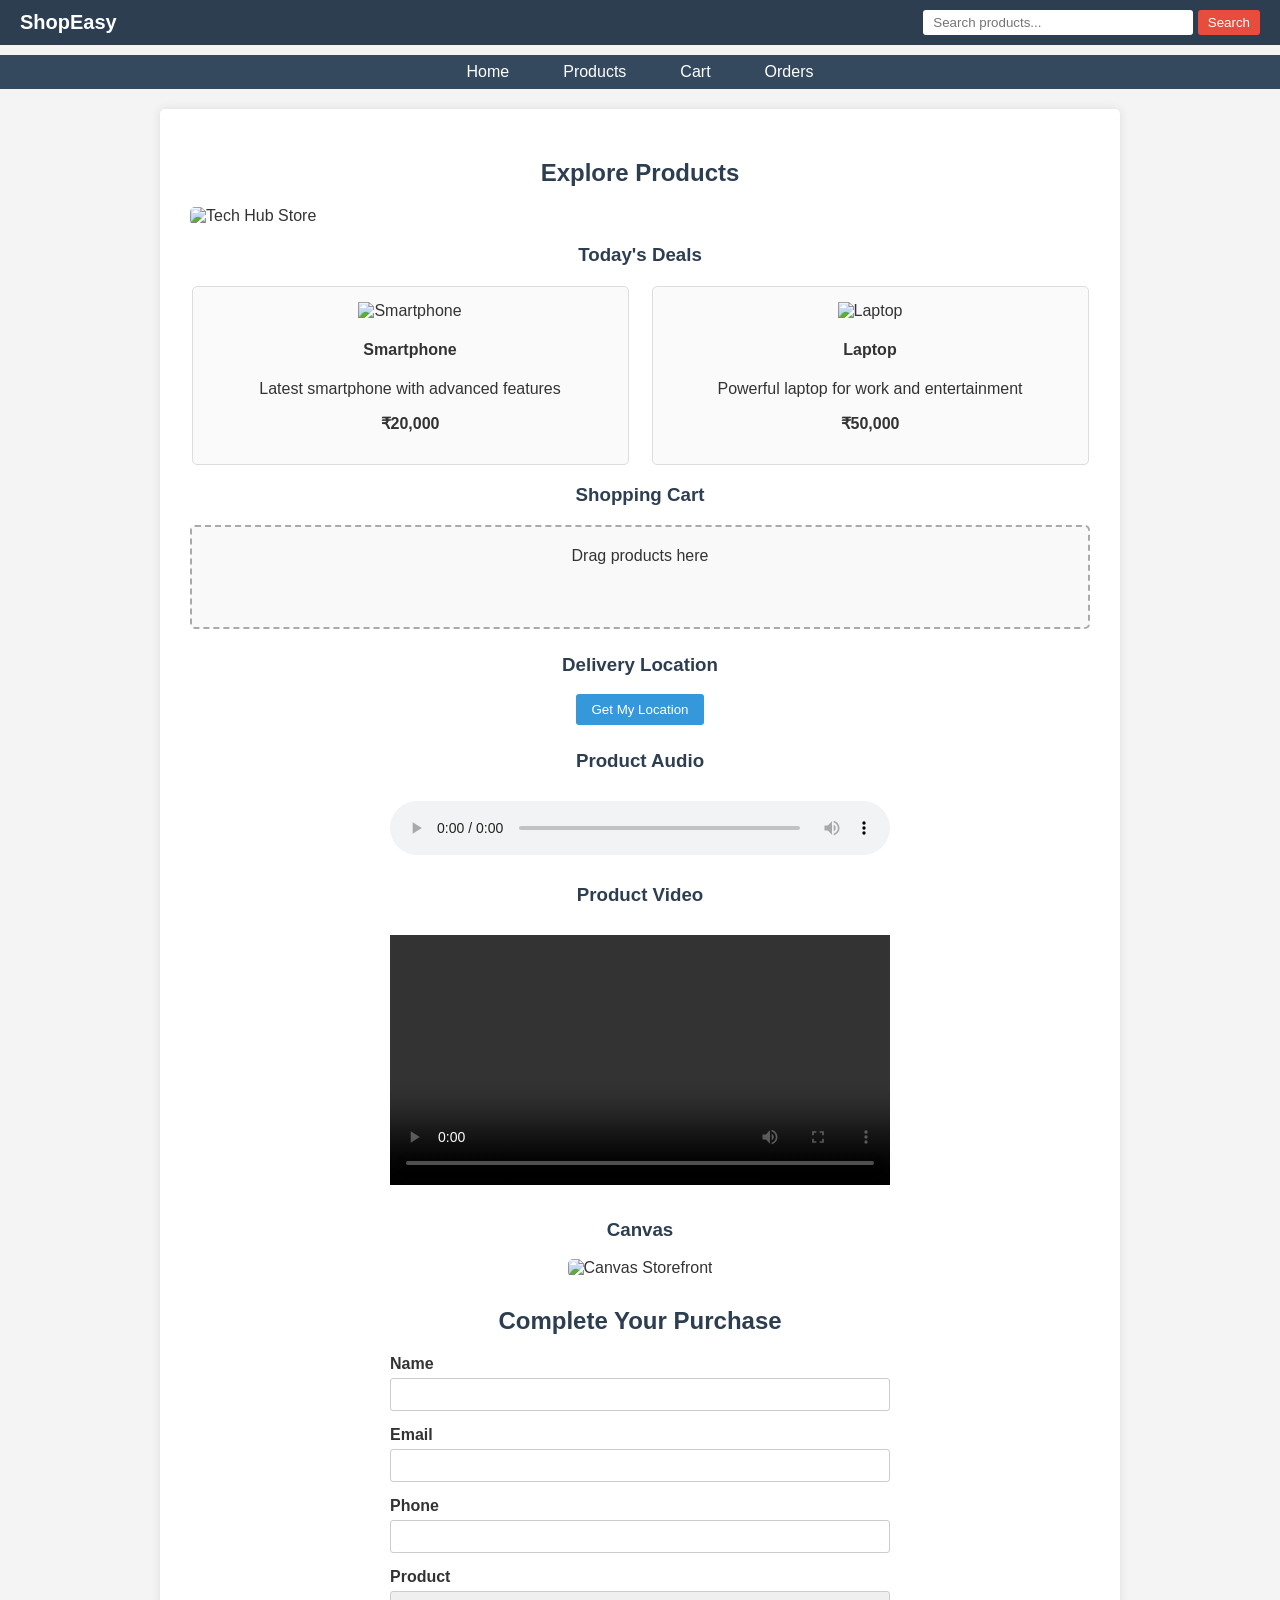
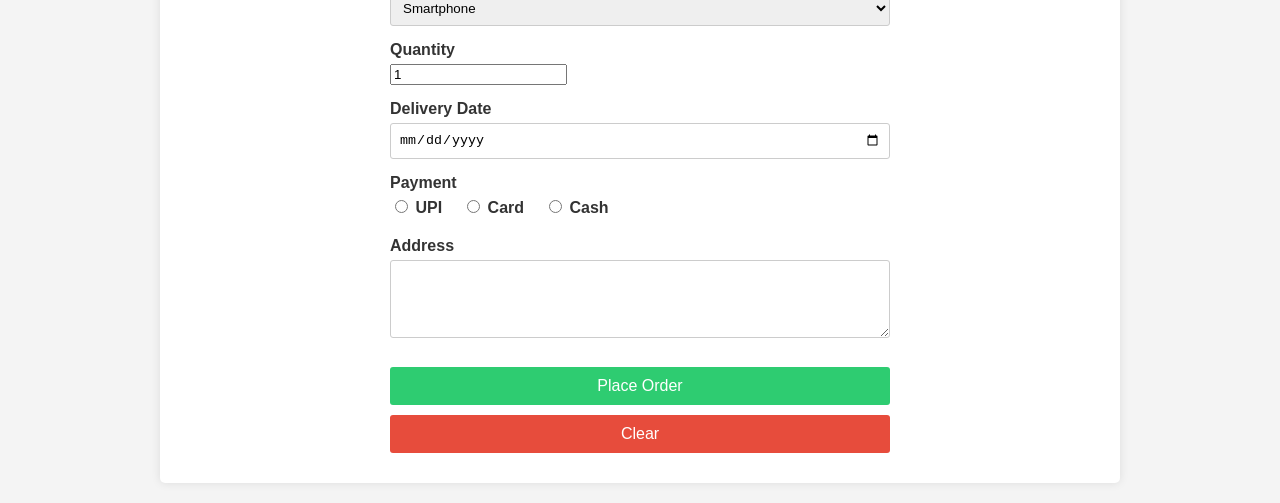
==== index.html @ b391501a "Add files via upload" ====
<!DOCTYPE html>
<html lang="en">
<head>
    <meta charset="UTF-8">
    <title>ShopEasy - Online Shopping System</title>
    <link rel="stylesheet" href="style.css">
</head>
<body>

    <header>
        <div class="logo">ShopEasy</div>
        <div class="search-bar">
            <input type="text" placeholder="Search products...">
            <button>Search</button>
        </div>
    </header>

    <nav>
        <ul>
            <li><a href="#">Home</a></li>
            <li><a href="#">Products</a></li>
            <li><a href="#">Cart</a></li>
            <li><a href="#">Orders</a></li>
        </ul>
    </nav>

    <div class="container">
        <h2>Explore Products</h2>
        <div class="banner">
            <img src="https://images.unsplash.com/photo-1555529771-835f59fc5efe?auto=format&fit=crop&w=900&q=80" alt="Tech Hub Store">
        </div>

        <h3>Today's Deals</h3>
        <div class="deals-container">
            <div class="deal-card" draggable="true">
                <img src="https://images.unsplash.com/photo-1511707171634-5f897ff02aa9?auto=format&fit=crop&w=300&q=80" alt="Smartphone">
                <h4>Smartphone</h4>
                <p>Latest smartphone with advanced features</p>
                <p><strong>₹20,000</strong></p>
            </div>
            <div class="deal-card" draggable="true">
                <img src="https://images.unsplash.com/photo-1517336714731-489689fd1ca8?auto=format&fit=crop&w=300&q=80" alt="Laptop">
                <h4>Laptop</h4>
                <p>Powerful laptop for work and entertainment</p>
                <p><strong>₹50,000</strong></p>
            </div>
        </div>

        <h3>Shopping Cart</h3>
        <div class="cart-box">
            Drag products here
        </div>

        <div class="location-section">
            <h3>Delivery Location</h3>
            <button class="location-btn" onclick="getLocation()">Get My Location</button>
            <p id="location-coords"></p>
        </div>

        <div class="audio-section">
            <h3>Product Audio</h3>
            <audio controls>
                <source src="https://www.soundhelix.com/examples/mp3/SoundHelix-Song-1.mp3" type="audio/mpeg">
                Your browser does not support the audio element.
            </audio>
        </div>

        <div class="video-section">
            <h3>Product Video</h3>
            <video controls>
                <source src="https://www.w3schools.com/html/mov_bbb.mp4" type="video/mp4">
                Your browser does not support the video tag.
            </video>
        </div>

        <div class="canvas-section">
            <h3>Canvas</h3>
            <img src="https://images.unsplash.com/photo-1555529771-835f59fc5efe?auto=format&fit=crop&w=700&q=80" alt="Canvas Storefront" style="width: 100%; border-radius: 5px;">
        </div>

        <h2>Complete Your Purchase</h2>
        <form class="purchase-form">
            <div class="form-group">
                <label>Name</label>
                <input type="text" required>
            </div>
            <div class="form-group">
                <label>Email</label>
                <input type="email" required>
            </div>
            <div class="form-group">
                <label>Phone</label>
                <input type="tel" pattern="[0-9]{10}" required>
            </div>
            <div class="form-group">
                <label>Product</label>
                <select>
                    <option>Smartphone</option>
                    <option>Laptop</option>
                </select>
            </div>
            <div class="form-group">
                <label>Quantity</label>
                <input type="number" min="1" value="1">
            </div>
            <div class="form-group">
                <label>Delivery Date</label>
                <input type="date">
            </div>
            <div class="form-group">
                <label>Payment</label>
                <div class="radio-group">
                    <label><input type="radio" name="payment"> UPI</label>
                    <label><input type="radio" name="payment"> Card</label>
                    <label><input type="radio" name="payment"> Cash</label>
                </div>
            </div>
            <div class="form-group">
                <label>Address</label>
                <textarea rows="4"></textarea>
            </div>
            <button type="submit" class="btn-submit">Place Order</button>
            <button type="reset" class="btn-clear">Clear</button>
        </form>
    </div>

    <script>
        function getLocation() {
            if (navigator.geolocation) {
                navigator.geolocation.getCurrentPosition(function(position) {
                    document.getElementById("location-coords").innerHTML = 
                        "Latitude: " + position.coords.latitude + "<br>Longitude: " + position.coords.longitude;
                });
            } else {
                alert("Geolocation is not supported by this browser.");
            }
        }
    </script>
</body>
</html>
---- style.css ----
/* ShopEasy Stylesheet */
body {
    font-family: Arial, sans-serif;
    margin: 0;
    padding: 0;
    background-color: #f4f4f4;
    color: #333;
}

header {
    background-color: #2c3e50;
    color: #fff;
    padding: 10px 20px;
    display: flex;
    justify-content: space-between;
    align-items: center;
}

.logo {
    font-size: 20px;
    font-weight: bold;
}

.search-bar input {
    padding: 5px 10px;
    width: 250px;
    border: none;
    border-radius: 3px;
}

.search-bar button {
    padding: 5px 10px;
    background-color: #e74c3c;
    color: white;
    border: none;
    border-radius: 3px;
    cursor: pointer;
}

nav ul {
    list-style: none;
    padding: 0;
    margin: 10px 0 0 0;
    display: flex;
    justify-content: center;
    background-color: #34495e;
}

nav ul li {
    margin: 0 15px;
}

nav ul li a {
    color: white;
    text-decoration: none;
    padding: 8px 12px;
    display: block;
}

nav ul li a:hover {
    background-color: #2c3e50;
}

.container {
    max-width: 900px;
    margin: 20px auto;
    background: #fff;
    padding: 30px;
    border-radius: 5px;
    box-shadow: 0 0 10px rgba(0,0,0,0.1);
}

h2, h3 {
    text-align: center;
    color: #2c3e50;
}

.banner img {
    width: 100%;
    max-height: 350px;
    object-fit: cover;
    border-radius: 5px;
}

.deals-container {
    display: flex;
    justify-content: space-around;
    gap: 20px;
    margin-top: 20px;
}

.deal-card {
    border: 1px solid #ddd;
    padding: 15px;
    text-align: center;
    border-radius: 5px;
    width: 45%;
    background: #fafafa;
}

.deal-card img {
    width: 100px;
    height: 100px;
    object-fit: contain;
}

.cart-box {
    border: 2px dashed #aaa;
    padding: 20px;
    text-align: center;
    min-height: 60px;
    background: #f9f9f9;
    margin-bottom: 15px;
    border-radius: 5px;
}

.location-section, .audio-section, .video-section {
    margin: 25px 0;
    text-align: center;
}

button.location-btn {
    padding: 8px 15px;
    background-color: #3498db;
    color: white;
    border: none;
    border-radius: 3px;
    cursor: pointer;
}

button.location-btn:hover {
    background-color: #2980b9;
}

audio, video {
    width: 100%;
    max-width: 500px;
    margin-top: 10px;
}

.canvas-section {
    text-align: center;
    margin: 30px 0;
}

.purchase-form {
    max-width: 500px;
    margin: 0 auto;
}

.form-group {
    margin-bottom: 15px;
}

.form-group label {
    display: block;
    margin-bottom: 5px;
    font-weight: bold;
}

.form-group input[type="text"],
.form-group input[type="email"],
.form-group input[type="tel"],
.form-group input[type="date"],
.form-group select,
.form-group textarea {
    width: 100%;
    padding: 8px;
    border: 1px solid #ccc;
    border-radius: 3px;
    box-sizing: border-box;
}

.radio-group {
    display: flex;
    gap: 20px;
}

.btn-submit, .btn-clear {
    width: 100%;
    padding: 10px;
    border: none;
    border-radius: 3px;
    font-size: 16px;
    cursor: pointer;
    margin-top: 10px;
}

.btn-submit {
    background-color: #2ecc71;
    color: white;
}

.btn-submit:hover {
    background-color: #27ae60;
}

.btn-clear {
    background-color: #e74c3c;
    color: white;
}

.btn-clear:hover {
    background-color: #c0392b;
}
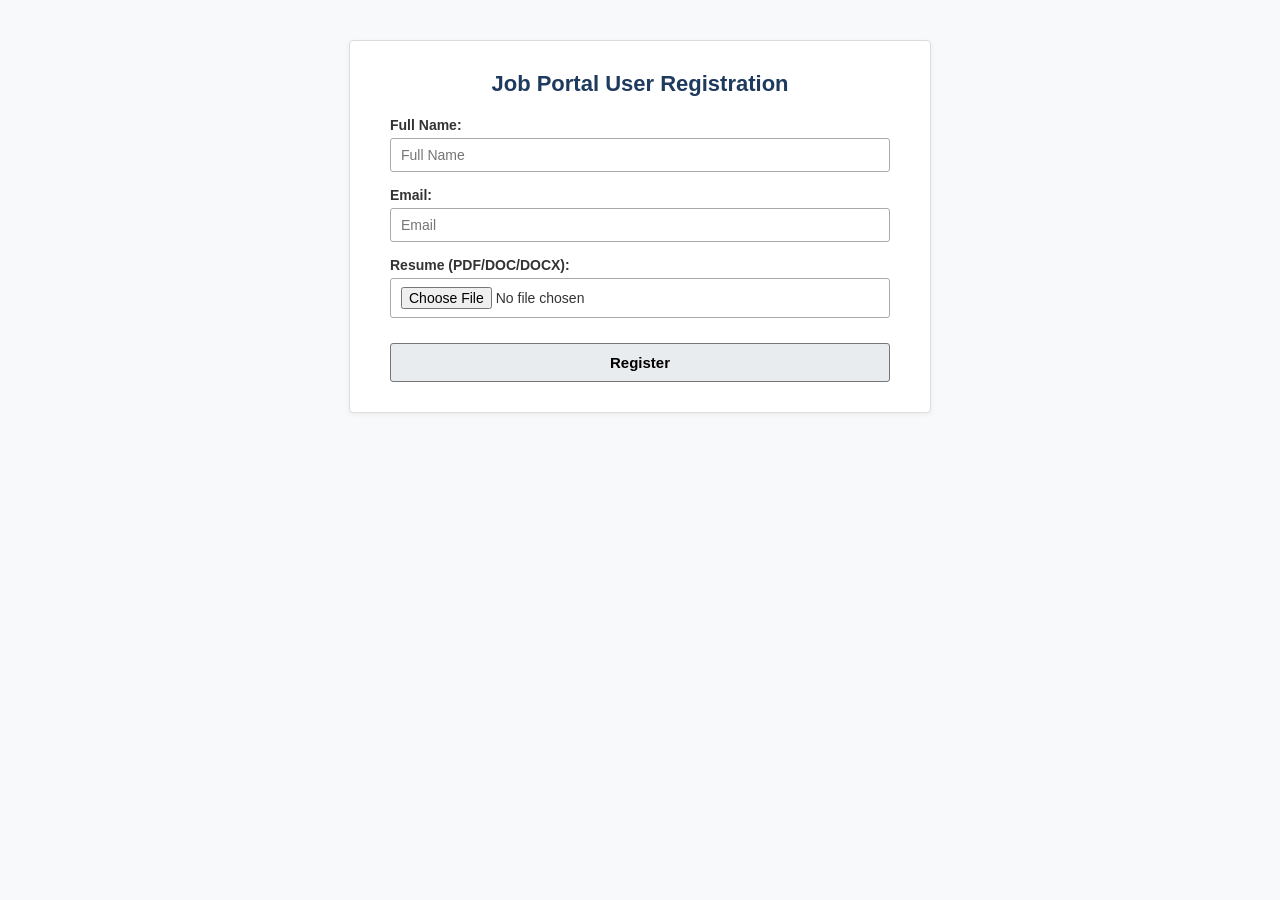
==== commit 44ae38d8: "Add files via upload" ====
--- a/index.html
+++ b/index.html
@@ -2,139 +2,33 @@
 <html lang="en">
 <head>
     <meta charset="UTF-8">
-    <title>ShopEasy - Online Shopping System</title>
+    <title>Job Portal User Registration</title>
     <link rel="stylesheet" href="style.css">
 </head>
 <body>
 
-    <header>
-        <div class="logo">ShopEasy</div>
-        <div class="search-bar">
-            <input type="text" placeholder="Search products...">
-            <button>Search</button>
+<div class="container">
+    <h2>Job Portal User Registration</h2>
+    <form id="registrationForm" onsubmit="return validateForm()">
+        <div class="form-group">
+            <label for="name">Full Name:</label>
+            <input type="text" id="name" placeholder="Full Name" required>
         </div>
-    </header>
+        
+        <div class="form-group">
+            <label for="email">Email:</label>
+            <input type="email" id="email" placeholder="Email" required>
+        </div>
+        
+        <div class="form-group">
+            <label for="resume">Resume (PDF/DOC/DOCX):</label>
+            <input type="file" id="resume" required>
+        </div>
+        
+        <button type="submit">Register</button>
+    </form>
+</div>
 
-    <nav>
-        <ul>
-            <li><a href="#">Home</a></li>
-            <li><a href="#">Products</a></li>
-            <li><a href="#">Cart</a></li>
-            <li><a href="#">Orders</a></li>
-        </ul>
-    </nav>
-
-    <div class="container">
-        <h2>Explore Products</h2>
-        <div class="banner">
-            <img src="https://images.unsplash.com/photo-1555529771-835f59fc5efe?auto=format&fit=crop&w=900&q=80" alt="Tech Hub Store">
-        </div>
-
-        <h3>Today's Deals</h3>
-        <div class="deals-container">
-            <div class="deal-card" draggable="true">
-                <img src="https://images.unsplash.com/photo-1511707171634-5f897ff02aa9?auto=format&fit=crop&w=300&q=80" alt="Smartphone">
-                <h4>Smartphone</h4>
-                <p>Latest smartphone with advanced features</p>
-                <p><strong>₹20,000</strong></p>
-            </div>
-            <div class="deal-card" draggable="true">
-                <img src="https://images.unsplash.com/photo-1517336714731-489689fd1ca8?auto=format&fit=crop&w=300&q=80" alt="Laptop">
-                <h4>Laptop</h4>
-                <p>Powerful laptop for work and entertainment</p>
-                <p><strong>₹50,000</strong></p>
-            </div>
-        </div>
-
-        <h3>Shopping Cart</h3>
-        <div class="cart-box">
-            Drag products here
-        </div>
-
-        <div class="location-section">
-            <h3>Delivery Location</h3>
-            <button class="location-btn" onclick="getLocation()">Get My Location</button>
-            <p id="location-coords"></p>
-        </div>
-
-        <div class="audio-section">
-            <h3>Product Audio</h3>
-            <audio controls>
-                <source src="https://www.soundhelix.com/examples/mp3/SoundHelix-Song-1.mp3" type="audio/mpeg">
-                Your browser does not support the audio element.
-            </audio>
-        </div>
-
-        <div class="video-section">
-            <h3>Product Video</h3>
-            <video controls>
-                <source src="https://www.w3schools.com/html/mov_bbb.mp4" type="video/mp4">
-                Your browser does not support the video tag.
-            </video>
-        </div>
-
-        <div class="canvas-section">
-            <h3>Canvas</h3>
-            <img src="https://images.unsplash.com/photo-1555529771-835f59fc5efe?auto=format&fit=crop&w=700&q=80" alt="Canvas Storefront" style="width: 100%; border-radius: 5px;">
-        </div>
-
-        <h2>Complete Your Purchase</h2>
-        <form class="purchase-form">
-            <div class="form-group">
-                <label>Name</label>
-                <input type="text" required>
-            </div>
-            <div class="form-group">
-                <label>Email</label>
-                <input type="email" required>
-            </div>
-            <div class="form-group">
-                <label>Phone</label>
-                <input type="tel" pattern="[0-9]{10}" required>
-            </div>
-            <div class="form-group">
-                <label>Product</label>
-                <select>
-                    <option>Smartphone</option>
-                    <option>Laptop</option>
-                </select>
-            </div>
-            <div class="form-group">
-                <label>Quantity</label>
-                <input type="number" min="1" value="1">
-            </div>
-            <div class="form-group">
-                <label>Delivery Date</label>
-                <input type="date">
-            </div>
-            <div class="form-group">
-                <label>Payment</label>
-                <div class="radio-group">
-                    <label><input type="radio" name="payment"> UPI</label>
-                    <label><input type="radio" name="payment"> Card</label>
-                    <label><input type="radio" name="payment"> Cash</label>
-                </div>
-            </div>
-            <div class="form-group">
-                <label>Address</label>
-                <textarea rows="4"></textarea>
-            </div>
-            <button type="submit" class="btn-submit">Place Order</button>
-            <button type="reset" class="btn-clear">Clear</button>
-        </form>
-    </div>
-
-    <script>
-        function getLocation() {
-            if (navigator.geolocation) {
-                navigator.geolocation.getCurrentPosition(function(position) {
-                    document.getElementById("location-coords").innerHTML = 
-                        "Latitude: " + position.coords.latitude + "<br>Longitude: " + position.coords.longitude;
-                });
-            } else {
-                alert("Geolocation is not supported by this browser.");
-            }
-        }
-    </script>
+<script src="script.js"></script>
 </body>
 </html>
--- a/style.css
+++ b/style.css
@@ -1,205 +1,62 @@
-/* ShopEasy Stylesheet */
 body {
     font-family: Arial, sans-serif;
-    margin: 0;
-    padding: 0;
-    background-color: #f4f4f4;
+    background-color: #f7f9fa;
+    margin: 40px;
     color: #333;
 }
 
-header {
-    background-color: #2c3e50;
-    color: #fff;
-    padding: 10px 20px;
-    display: flex;
-    justify-content: space-between;
-    align-items: center;
+.container {
+    max-width: 500px;
+    margin: 0 auto;
+    background: #ffffff;
+    padding: 30px 40px;
+    border: 1px solid #dcdcdc;
+    box-shadow: 0 2px 5px rgba(0,0,0,0.05);
+    border-radius: 4px;
 }
 
-.logo {
-    font-size: 20px;
-    font-weight: bold;
-}
-
-.search-bar input {
-    padding: 5px 10px;
-    width: 250px;
-    border: none;
-    border-radius: 3px;
-}
-
-.search-bar button {
-    padding: 5px 10px;
-    background-color: #e74c3c;
-    color: white;
-    border: none;
-    border-radius: 3px;
-    cursor: pointer;
-}
-
-nav ul {
-    list-style: none;
-    padding: 0;
-    margin: 10px 0 0 0;
-    display: flex;
-    justify-content: center;
-    background-color: #34495e;
-}
-
-nav ul li {
-    margin: 0 15px;
-}
-
-nav ul li a {
-    color: white;
-    text-decoration: none;
-    padding: 8px 12px;
-    display: block;
-}
-
-nav ul li a:hover {
-    background-color: #2c3e50;
-}
-
-.container {
-    max-width: 900px;
-    margin: 20px auto;
-    background: #fff;
-    padding: 30px;
-    border-radius: 5px;
-    box-shadow: 0 0 10px rgba(0,0,0,0.1);
-}
-
-h2, h3 {
+h2 {
+    color: #1e3a5f;
+    margin-top: 0;
+    margin-bottom: 20px;
+    font-size: 22px;
     text-align: center;
-    color: #2c3e50;
-}
-
-.banner img {
-    width: 100%;
-    max-height: 350px;
-    object-fit: cover;
-    border-radius: 5px;
-}
-
-.deals-container {
-    display: flex;
-    justify-content: space-around;
-    gap: 20px;
-    margin-top: 20px;
-}
-
-.deal-card {
-    border: 1px solid #ddd;
-    padding: 15px;
-    text-align: center;
-    border-radius: 5px;
-    width: 45%;
-    background: #fafafa;
-}
-
-.deal-card img {
-    width: 100px;
-    height: 100px;
-    object-fit: contain;
-}
-
-.cart-box {
-    border: 2px dashed #aaa;
-    padding: 20px;
-    text-align: center;
-    min-height: 60px;
-    background: #f9f9f9;
-    margin-bottom: 15px;
-    border-radius: 5px;
-}
-
-.location-section, .audio-section, .video-section {
-    margin: 25px 0;
-    text-align: center;
-}
-
-button.location-btn {
-    padding: 8px 15px;
-    background-color: #3498db;
-    color: white;
-    border: none;
-    border-radius: 3px;
-    cursor: pointer;
-}
-
-button.location-btn:hover {
-    background-color: #2980b9;
-}
-
-audio, video {
-    width: 100%;
-    max-width: 500px;
-    margin-top: 10px;
-}
-
-.canvas-section {
-    text-align: center;
-    margin: 30px 0;
-}
-
-.purchase-form {
-    max-width: 500px;
-    margin: 0 auto;
 }
 
 .form-group {
     margin-bottom: 15px;
 }
 
-.form-group label {
+label {
     display: block;
     margin-bottom: 5px;
+    font-size: 14px;
     font-weight: bold;
 }
 
-.form-group input[type="text"],
-.form-group input[type="email"],
-.form-group input[type="tel"],
-.form-group input[type="date"],
-.form-group select,
-.form-group textarea {
+input[type="text"],
+input[type="email"],
+input[type="file"] {
     width: 100%;
-    padding: 8px;
-    border: 1px solid #ccc;
+    padding: 8px 10px;
+    border: 1px solid #aaa;
     border-radius: 3px;
     box-sizing: border-box;
+    font-size: 14px;
 }
 
-.radio-group {
-    display: flex;
-    gap: 20px;
-}
-
-.btn-submit, .btn-clear {
+button {
     width: 100%;
     padding: 10px;
-    border: none;
+    border: 1px solid #777;
     border-radius: 3px;
-    font-size: 16px;
+    background-color: #e9ecef;
     cursor: pointer;
+    font-size: 15px;
+    font-weight: bold;
     margin-top: 10px;
 }
 
-.btn-submit {
-    background-color: #2ecc71;
-    color: white;
+button:hover {
+    background-color: #dde0e3;
 }
-
-.btn-submit:hover {
-    background-color: #27ae60;
-}
-
-.btn-clear {
-    background-color: #e74c3c;
-    color: white;
-}
-
-.btn-clear:hover {
-    background-color: #c0392b;
-}
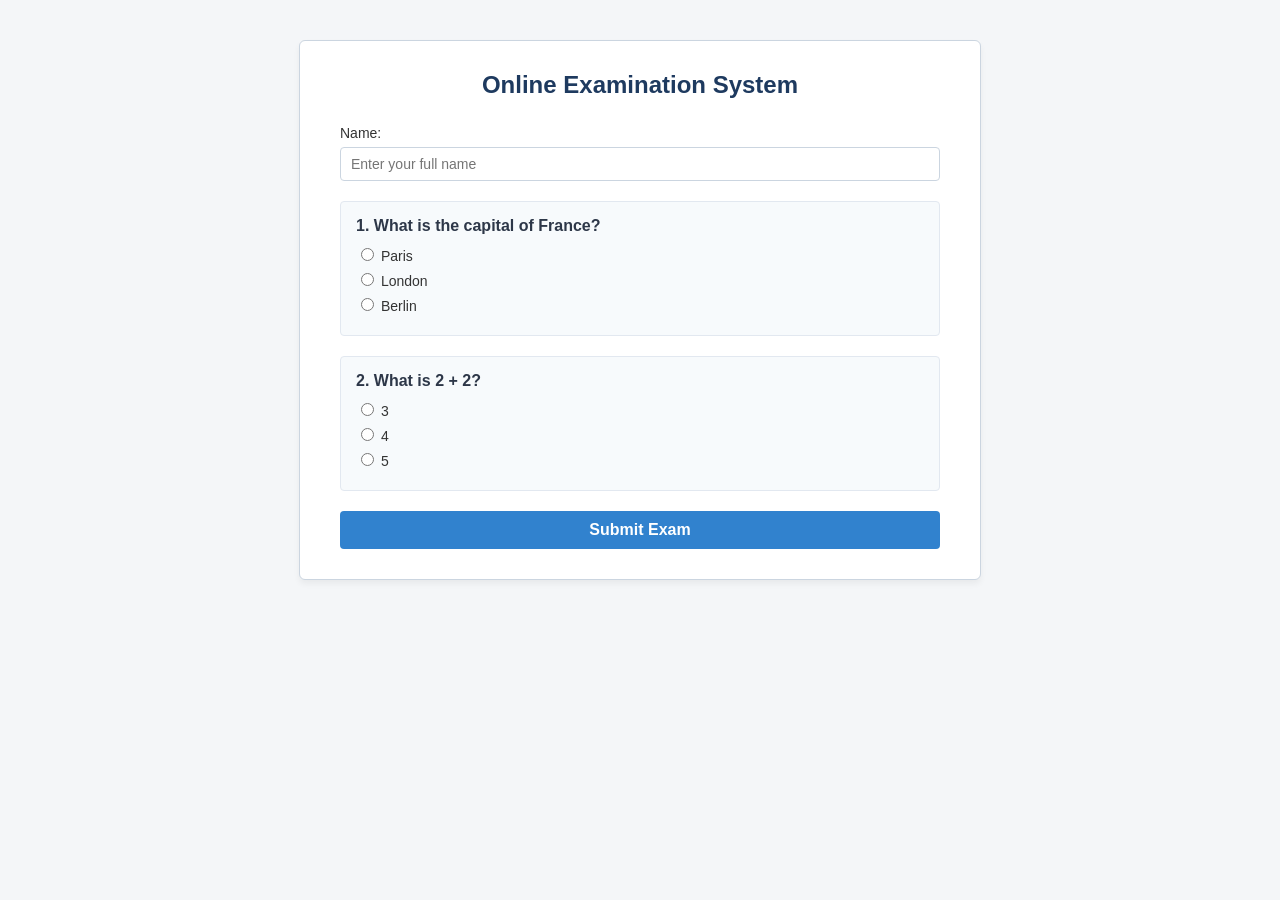
==== commit bf10bfcc: "Add files via upload" ====
--- a/index.html
+++ b/index.html
@@ -2,33 +2,34 @@
 <html lang="en">
 <head>
     <meta charset="UTF-8">
-    <title>Job Portal User Registration</title>
+    <title>Online Examination System</title>
     <link rel="stylesheet" href="style.css">
 </head>
 <body>
+    <div class="container">
+        <h2>Online Examination System</h2>
+        <form action="ExamServlet" method="post">
+            <div class="form-group">
+                <label for="username">Name:</label>
+                <input type="text" id="username" name="username" placeholder="Enter your full name" required>
+            </div>
 
-<div class="container">
-    <h2>Job Portal User Registration</h2>
-    <form id="registrationForm" onsubmit="return validateForm()">
-        <div class="form-group">
-            <label for="name">Full Name:</label>
-            <input type="text" id="name" placeholder="Full Name" required>
-        </div>
-        
-        <div class="form-group">
-            <label for="email">Email:</label>
-            <input type="email" id="email" placeholder="Email" required>
-        </div>
-        
-        <div class="form-group">
-            <label for="resume">Resume (PDF/DOC/DOCX):</label>
-            <input type="file" id="resume" required>
-        </div>
-        
-        <button type="submit">Register</button>
-    </form>
-</div>
+            <div class="question-block">
+                <p><strong>1. What is the capital of France?</strong></p>
+                <label><input type="radio" name="q1" value="Paris" required> Paris</label><br>
+                <label><input type="radio" name="q1" value="London"> London</label><br>
+                <label><input type="radio" name="q1" value="Berlin"> Berlin</label>
+            </div>
 
-<script src="script.js"></script>
+            <div class="question-block">
+                <p><strong>2. What is 2 + 2?</strong></p>
+                <label><input type="radio" name="q2" value="3" required> 3</label><br>
+                <label><input type="radio" name="q2" value="4"> 4</label><br>
+                <label><input type="radio" name="q2" value="5"> 5</label>
+            </div>
+
+            <button type="submit" class="submit-btn">Submit Exam</button>
+        </form>
+    </div>
 </body>
 </html>
--- a/style.css
+++ b/style.css
@@ -1,62 +1,82 @@
 body {
     font-family: Arial, sans-serif;
-    background-color: #f7f9fa;
-    margin: 40px;
+    background-color: #f4f6f8;
+    margin: 0;
+    padding: 40px;
     color: #333;
 }
 
 .container {
-    max-width: 500px;
+    max-width: 600px;
     margin: 0 auto;
     background: #ffffff;
     padding: 30px 40px;
-    border: 1px solid #dcdcdc;
-    box-shadow: 0 2px 5px rgba(0,0,0,0.05);
-    border-radius: 4px;
+    border: 1px solid #cbd5e0;
+    box-shadow: 0 4px 6px rgba(0, 0, 0, 0.05);
+    border-radius: 6px;
 }
 
 h2 {
     color: #1e3a5f;
+    text-align: center;
     margin-top: 0;
-    margin-bottom: 20px;
-    font-size: 22px;
-    text-align: center;
+    margin-bottom: 25px;
+    font-size: 24px;
 }
 
 .form-group {
-    margin-bottom: 15px;
+    margin-bottom: 20px;
 }
 
 label {
-    display: block;
-    margin-bottom: 5px;
     font-size: 14px;
-    font-weight: bold;
+    font-weight: 500;
 }
 
-input[type="text"],
-input[type="email"],
-input[type="file"] {
+input[type="text"] {
     width: 100%;
     padding: 8px 10px;
-    border: 1px solid #aaa;
-    border-radius: 3px;
+    margin-top: 5px;
+    border: 1px solid #cbd5e0;
+    border-radius: 4px;
     box-sizing: border-box;
     font-size: 14px;
 }
 
-button {
+.question-block {
+    margin-bottom: 20px;
+    padding: 15px;
+    background-color: #f7fafc;
+    border: 1px solid #e2e8f0;
+    border-radius: 4px;
+}
+
+.question-block p {
+    margin-top: 0;
+    margin-bottom: 10px;
+    color: #2d3748;
+}
+
+.question-block label {
+    display: inline-block;
+    margin-bottom: 6px;
+    font-weight: normal;
+    cursor: pointer;
+}
+
+.submit-btn {
     width: 100%;
     padding: 10px;
-    border: 1px solid #777;
-    border-radius: 3px;
-    background-color: #e9ecef;
+    background-color: #3182ce;
+    color: white;
+    border: none;
+    border-radius: 4px;
+    font-size: 16px;
+    font-weight: bold;
     cursor: pointer;
-    font-size: 15px;
-    font-weight: bold;
-    margin-top: 10px;
+    transition: background-color 0.2s;
 }
 
-button:hover {
-    background-color: #dde0e3;
+.submit-btn:hover {
+    background-color: #2b6cb0;
 }
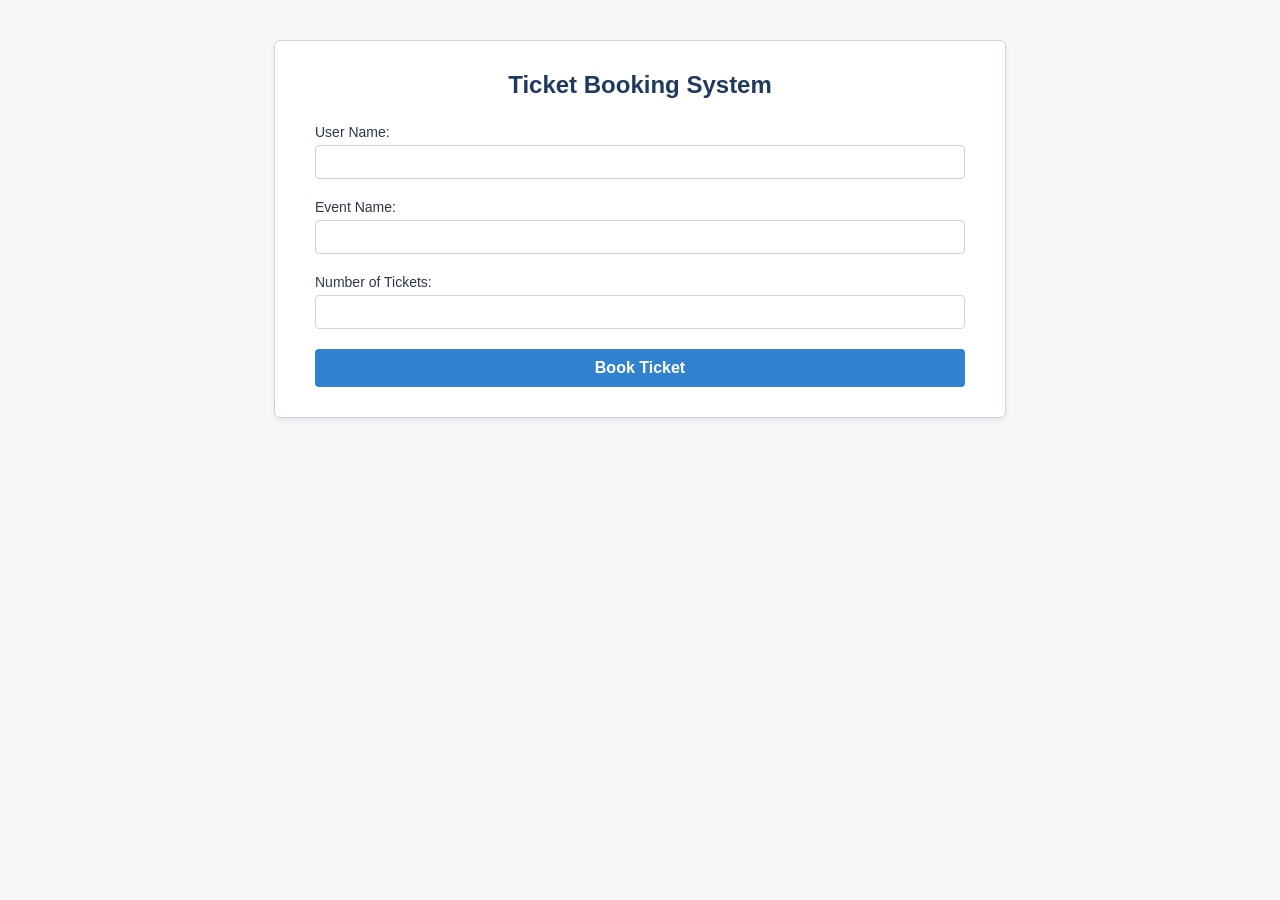
==== commit 291469c6: "Add files via upload" ====
--- a/index.html
+++ b/index.html
@@ -2,33 +2,29 @@
 <html lang="en">
 <head>
     <meta charset="UTF-8">
-    <title>Online Examination System</title>
+    <title>Ticket Booking System</title>
     <link rel="stylesheet" href="style.css">
 </head>
 <body>
     <div class="container">
-        <h2>Online Examination System</h2>
-        <form action="ExamServlet" method="post">
+        <h2>Ticket Booking System</h2>
+        <form action="TicketServlet" method="post">
             <div class="form-group">
-                <label for="username">Name:</label>
-                <input type="text" id="username" name="username" placeholder="Enter your full name" required>
+                <label for="user_name">User Name:</label>
+                <input type="text" id="user_name" name="user_name" required>
             </div>
-
-            <div class="question-block">
-                <p><strong>1. What is the capital of France?</strong></p>
-                <label><input type="radio" name="q1" value="Paris" required> Paris</label><br>
-                <label><input type="radio" name="q1" value="London"> London</label><br>
-                <label><input type="radio" name="q1" value="Berlin"> Berlin</label>
+            
+            <div class="form-group">
+                <label for="event_name">Event Name:</label>
+                <input type="text" id="event_name" name="event_name" required>
             </div>
-
-            <div class="question-block">
-                <p><strong>2. What is 2 + 2?</strong></p>
-                <label><input type="radio" name="q2" value="3" required> 3</label><br>
-                <label><input type="radio" name="q2" value="4"> 4</label><br>
-                <label><input type="radio" name="q2" value="5"> 5</label>
+            
+            <div class="form-group">
+                <label for="num_tickets">Number of Tickets:</label>
+                <input type="number" id="num_tickets" name="num_tickets" min="1" required>
             </div>
-
-            <button type="submit" class="submit-btn">Submit Exam</button>
+            
+            <button type="submit" class="submit-btn">Book Ticket</button>
         </form>
     </div>
 </body>
--- a/style.css
+++ b/style.css
@@ -7,7 +7,7 @@
 }
 
 .container {
-    max-width: 600px;
+    max-width: 650px;
     margin: 0 auto;
     background: #ffffff;
     padding: 30px 40px;
@@ -29,39 +29,21 @@
 }
 
 label {
+    display: block;
     font-size: 14px;
     font-weight: 500;
+    margin-bottom: 5px;
+    color: #2d3748;
 }
 
-input[type="text"] {
+input[type="text"],
+input[type="number"] {
     width: 100%;
     padding: 8px 10px;
-    margin-top: 5px;
     border: 1px solid #cbd5e0;
     border-radius: 4px;
     box-sizing: border-box;
     font-size: 14px;
-}
-
-.question-block {
-    margin-bottom: 20px;
-    padding: 15px;
-    background-color: #f7fafc;
-    border: 1px solid #e2e8f0;
-    border-radius: 4px;
-}
-
-.question-block p {
-    margin-top: 0;
-    margin-bottom: 10px;
-    color: #2d3748;
-}
-
-.question-block label {
-    display: inline-block;
-    margin-bottom: 6px;
-    font-weight: normal;
-    cursor: pointer;
 }
 
 .submit-btn {
@@ -80,3 +62,22 @@
 .submit-btn:hover {
     background-color: #2b6cb0;
 }
+
+table {
+    width: 100%;
+    border-collapse: collapse;
+    margin-top: 20px;
+}
+
+th, td {
+    border: 1px solid #cbd5e0;
+    padding: 10px 12px;
+    text-align: left;
+    font-size: 14px;
+}
+
+th {
+    background-color: #f7fafc;
+    font-weight: bold;
+    color: #2d3748;
+}
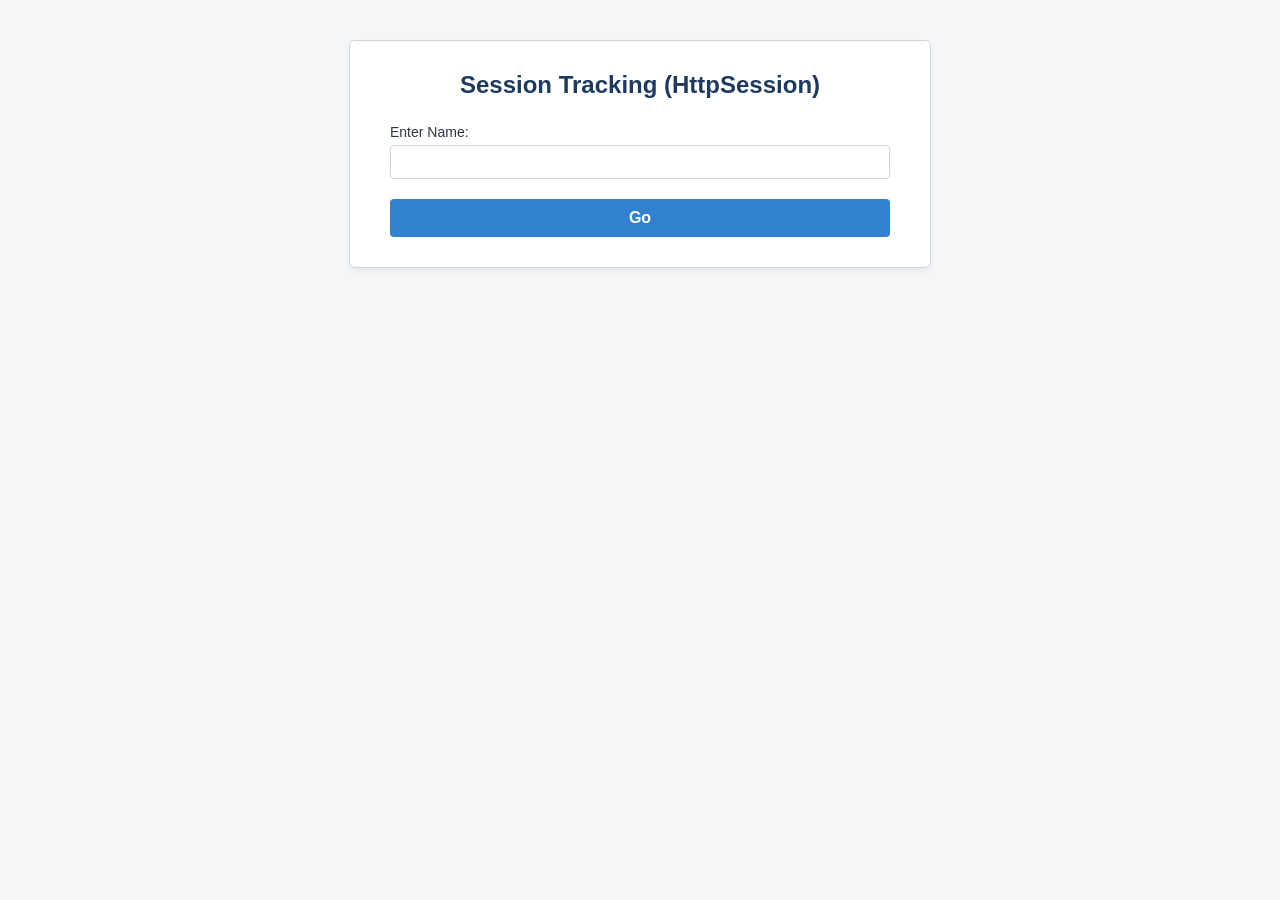
==== commit e0990634: "Add files via upload" ====
--- a/index.html
+++ b/index.html
@@ -2,29 +2,18 @@
 <html lang="en">
 <head>
     <meta charset="UTF-8">
-    <title>Ticket Booking System</title>
+    <title>Session Tracking - Login</title>
     <link rel="stylesheet" href="style.css">
 </head>
 <body>
     <div class="container">
-        <h2>Ticket Booking System</h2>
-        <form action="TicketServlet" method="post">
+        <h2>Session Tracking (HttpSession)</h2>
+        <form action="Servlet1" method="post">
             <div class="form-group">
-                <label for="user_name">User Name:</label>
-                <input type="text" id="user_name" name="user_name" required>
+                <label for="name">Enter Name:</label>
+                <input type="text" id="name" name="name" required>
             </div>
-            
-            <div class="form-group">
-                <label for="event_name">Event Name:</label>
-                <input type="text" id="event_name" name="event_name" required>
-            </div>
-            
-            <div class="form-group">
-                <label for="num_tickets">Number of Tickets:</label>
-                <input type="number" id="num_tickets" name="num_tickets" min="1" required>
-            </div>
-            
-            <button type="submit" class="submit-btn">Book Ticket</button>
+            <button type="submit" class="submit-btn">Go</button>
         </form>
     </div>
 </body>
--- a/style.css
+++ b/style.css
@@ -7,7 +7,7 @@
 }
 
 .container {
-    max-width: 650px;
+    max-width: 500px;
     margin: 0 auto;
     background: #ffffff;
     padding: 30px 40px;
@@ -36,8 +36,7 @@
     color: #2d3748;
 }
 
-input[type="text"],
-input[type="number"] {
+input[type="text"] {
     width: 100%;
     padding: 8px 10px;
     border: 1px solid #cbd5e0;
@@ -62,22 +61,3 @@
 .submit-btn:hover {
     background-color: #2b6cb0;
 }
-
-table {
-    width: 100%;
-    border-collapse: collapse;
-    margin-top: 20px;
-}
-
-th, td {
-    border: 1px solid #cbd5e0;
-    padding: 10px 12px;
-    text-align: left;
-    font-size: 14px;
-}
-
-th {
-    background-color: #f7fafc;
-    font-weight: bold;
-    color: #2d3748;
-}
